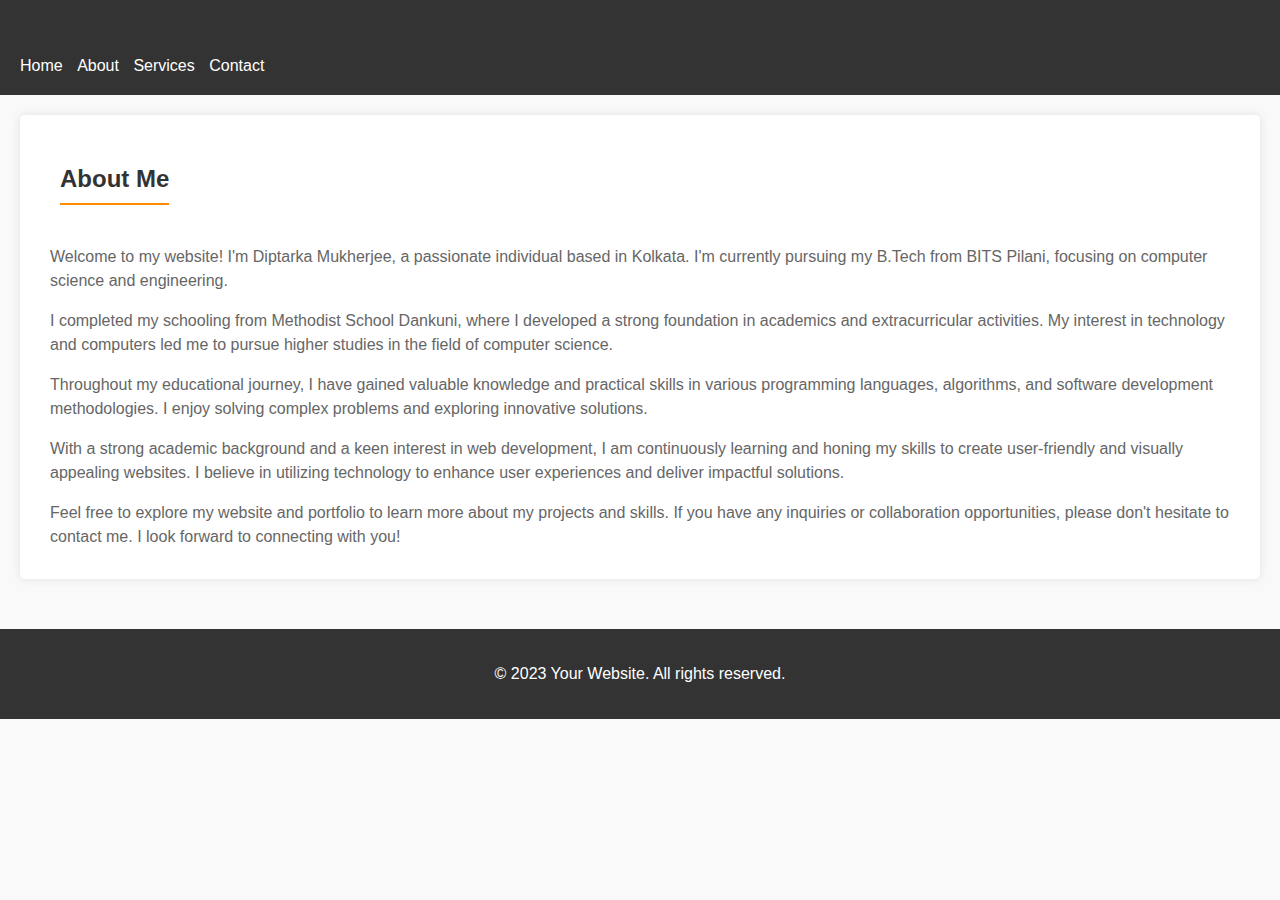
==== about.html @ 39aaf6c7 "Add files via upload" ====
<!DOCTYPE html>
<html>
<head>
  <title>About - Your Website</title>
  <link rel="stylesheet" type="text/css" href="styles.css">
</head>
<body>
  <header>
    <h1>Your Website</h1>
    <nav>
      <ul>
        <li><a href="index.html">Home</a></li>
        <li><a href="about.html">About</a></li>
        <li><a href="services.html">Services</a></li>
        <li><a href="contact.html">Contact</a></li>
      </ul>
    </nav>
  </header>

  <main>
    <section>
      <div class="main-content">
        <div class="section-header">
          <i class="fas fa-user"></i>
          <h2>About Me</h2>
        </div>
        <div class="section-content">
          <p>Welcome to my website! I'm Diptarka Mukherjee, a passionate individual based in Kolkata. I'm currently pursuing my B.Tech from BITS Pilani, focusing on computer science and engineering.</p>
          <p>I completed my schooling from Methodist School Dankuni, where I developed a strong foundation in academics and extracurricular activities. My interest in technology and computers led me to pursue higher studies in the field of computer science.</p>
          <p>Throughout my educational journey, I have gained valuable knowledge and practical skills in various programming languages, algorithms, and software development methodologies. I enjoy solving complex problems and exploring innovative solutions.</p>
          <p>With a strong academic background and a keen interest in web development, I am continuously learning and honing my skills to create user-friendly and visually appealing websites. I believe in utilizing technology to enhance user experiences and deliver impactful solutions.</p>
          <p>Feel free to explore my website and portfolio to learn more about my projects and skills. If you have any inquiries or collaboration opportunities, please don't hesitate to contact me. I look forward to connecting with you!</p>
        </div>
      </div>
    </section>
  </main>

  <footer>
    <p>&copy; 2023 Your Website. All rights reserved.</p>
  </footer>
</body>
</html>
---- styles.css ----
/* Body styles */
body {
  font-family: Arial, sans-serif;
  margin: 0;
  padding: 0;
}

/* Header styles */
header {
  background-color: #333;
  color: #fff;
  padding: 20px;
}

header h1 {
  margin: 0;
}

nav ul {
  list-style-type: none;
  margin: 0;
  padding: 0;
}

nav ul li {
  display: inline;
}

nav ul li a {
  color: #fff;
  text-decoration: none;
  margin-right: 10px;
}

/* Main content styles */
main {
  padding: 20px;
}

section {
  margin-bottom: 30px;
}

section h2 {
  color: #333;
  border-bottom: 2px solid #FF8C00;
  padding-bottom: 10px;
}

section p {
  color: #666;
  line-height: 1.5;
}

section ul {
  list-style-type: disc;
  color: #666;
}

/* Footer styles */
footer {
  background-color: #333;
  color: #fff;
  padding: 20px;
  text-align: center;
}

/* Custom colorful styles */
body {
  background-color: #f9f9f9;
}

h1,
h2,
h3 {
  color: #333;
}

a {
  color: #FF8C00;
  transition: color 0.3s ease-in-out;
}

a:hover {
  color: #FFA500;
}

button {
  background-color: #FF8C00;
  color: #fff;
  border: none;
  padding: 10px 20px;
  font-size: 16px;
  cursor: pointer;
  transition: background-color 0.3s ease-in-out;
}

button:hover {
  background-color: #FFA500;
}

/* Additional premium styles */
.main-content {
  background-color: #fff;
  padding: 30px;
  border-radius: 5px;
  box-shadow: 0 0 10px rgba(0, 0, 0, 0.1);
}

.section-header {
  display: flex;
  align-items: center;
  margin-bottom: 20px;
}

.section-header i {
  font-size: 24px;
  color: #FF8C00;
  margin-right: 10px;
}

.section-content {
  font-size: 16px;
}

.section-content p:first-of-type {
  margin-top: 0;
}

.section-content p:last-of-type {
  margin-bottom: 0;
}

.section-content ul {
  padding-left: 20px;
}

.section-content ul li {
  margin-bottom: 10px;
}
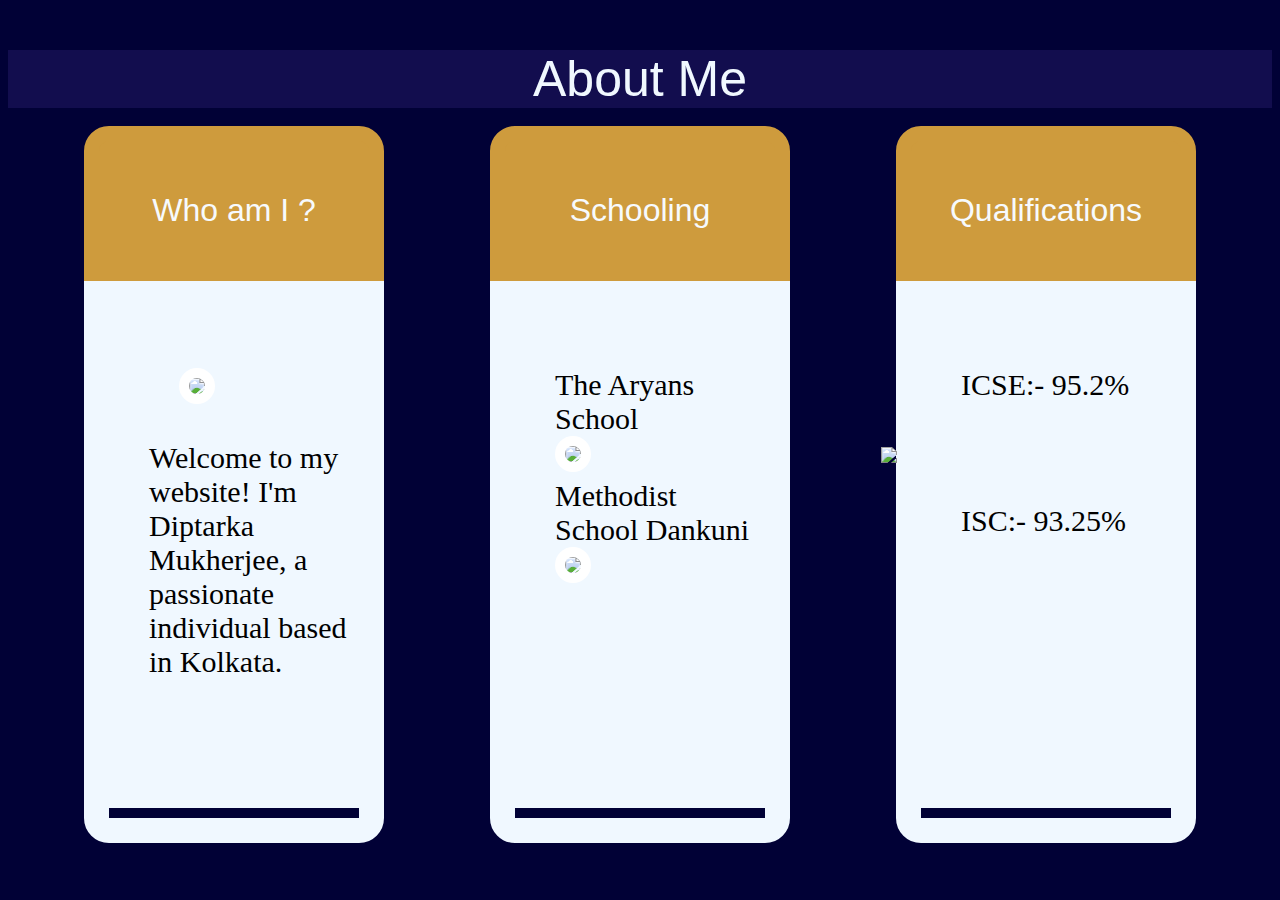
==== commit 1a2dc4a1: "Add files via upload" ====
--- a/about.html
+++ b/about.html
@@ -1,42 +1,66 @@
 <!DOCTYPE html>
-<html>
+<html lang="en">
 <head>
-  <title>About - Your Website</title>
-  <link rel="stylesheet" type="text/css" href="styles.css">
+    <meta charset="UTF-8">
+    <meta name="viewport" content="width=device-width, initial-scale=1.0">
+    <title>Document</title>
+    <link
+    rel="stylesheet"
+    href="srvcss.css"
+    />
 </head>
 <body>
-  <header>
-    <h1>Your Website</h1>
-    <nav>
-      <ul>
-        <li><a href="index.html">Home</a></li>
-        <li><a href="about.html">About</a></li>
-        <li><a href="services.html">Services</a></li>
-        <li><a href="contact.html">Contact</a></li>
-      </ul>
-    </nav>
-  </header>
+    <header>
+        <p>About Me</p>
+    </header>
+    <div id="content">
+        <div class="srv">
+            <div id="content_head">
+                <p class="xyz">Who am I ? </p>
+            </div>
+            <div class="main_content" >
+                <ul class="main_content1" >
+                    <img src="picture.jpeg" style="width: 110px; position: relative;left:30px; border:10px solid white; border-radius:50px ;">
+                    <p>Welcome to my website! I'm Diptarka Mukherjee, a passionate individual based in Kolkata. <p>
+                    </ul>
+            </div>
+        </div>
+        <div class="srv">
+            <div id="content_head">
+                <p class="xyz">Schooling</p>
+            </div>
+            <div class="main_content">
+                <ul class="main_content1">
+                <li>The Aryans School</li>
+                <img src="https://lh3.googleusercontent.com/p/AF1QipOLq_hI4UmTnvYZTLZ2qPggLsZEnp1FGfZqwL7V=w1080-h608-p-no-v0" style="width: 170px;border: 10px solid white;border-radius:50px ;">
+                <br/>
+                <li>Methodist School Dankuni</li>
+                <img src="https://wbacs.in/uploads/school_files/f0e83dfd7cd47ca7e350d61e3ed04bdd.png" style="width: 170px;border: 10px solid white;border-radius:50px ;">
+            </ul>
+            </div>
 
-  <main>
-    <section>
-      <div class="main-content">
-        <div class="section-header">
-          <i class="fas fa-user"></i>
-          <h2>About Me</h2>
         </div>
-        <div class="section-content">
-          <p>Welcome to my website! I'm Diptarka Mukherjee, a passionate individual based in Kolkata. I'm currently pursuing my B.Tech from BITS Pilani, focusing on computer science and engineering.</p>
-          <p>I completed my schooling from Methodist School Dankuni, where I developed a strong foundation in academics and extracurricular activities. My interest in technology and computers led me to pursue higher studies in the field of computer science.</p>
-          <p>Throughout my educational journey, I have gained valuable knowledge and practical skills in various programming languages, algorithms, and software development methodologies. I enjoy solving complex problems and exploring innovative solutions.</p>
-          <p>With a strong academic background and a keen interest in web development, I am continuously learning and honing my skills to create user-friendly and visually appealing websites. I believe in utilizing technology to enhance user experiences and deliver impactful solutions.</p>
-          <p>Feel free to explore my website and portfolio to learn more about my projects and skills. If you have any inquiries or collaboration opportunities, please don't hesitate to contact me. I look forward to connecting with you!</p>
+        <div class="srv">
+            <div id="content_head">
+                <p class="xyz">Qualifications</p>
+            </div>
+            <div class="main_content">
+                
+             <ul class="main_content1">
+                <li>ICSE:- 95.2%</li>
+                <br/>
+                <img src="https://play-lh.googleusercontent.com/qZ3TaI8qxHm9qFReSJhkyAsRZtXqEWJJru9ImuXFfTz4FiElqwwT0X6hLxHAQHfwKfwD=w600-h300-pc0xffffff-pd" style="width:300px ;position: relative; right: 80px;">
+                <br/>
+                <br/>
+                <li>ISC:- 93.25%</li>
+                
+             </ul>
+            </div>
+
         </div>
-      </div>
-    </section>
-  </main>
+        
 
-  <footer>
-    <p>&copy; 2023 Your Website. All rights reserved.</p>
-  </footer>
+        </div>
+    </div>
 </body>
 </html>--- a/srvcss.css
+++ b/srvcss.css
@@ -0,0 +1,62 @@
+body{
+    background-color: rgb(1, 1, 54);
+}
+header{
+    background-color: rgb(18, 13, 78);
+    color: aliceblue;
+    font-family: 'Noto Sans', sans-serif;
+    text-align: center;
+    font-size: 50px;
+    
+}
+#content{
+    display: flex;
+    flex-direction: row;
+    justify-content: space-evenly;
+    gap:30px;
+    
+
+}
+
+.srv{
+background-color: aliceblue;
+width: 300px;
+height: 650px;
+}
+#content_head
+{
+    position: relative;
+    background-color: rgb(206, 155, 61);
+    color: rgb(247, 250, 253);
+    font-size: xx-large;
+    text-align: center;
+    bottom: 32px;
+    height:125px;
+    border: 15px solid rgb(206, 155, 61);
+    border-radius: 25px;
+    border-bottom-left-radius:0px ;
+    border-bottom-right-radius:0px ;
+    font-family: 'Cabin', sans-serif;;
+    
+    
+}
+.xyz{
+     position: relative;
+     top: 15%;
+}
+.main_content1{
+    position: relative;
+    font-size: 30px;
+    list-style: none;
+    height:450px; 
+    border: 25px solid aliceblue;
+    border-radius: 25px;
+}
+@media (max-width:1081px) and (max-height:2401px){
+    #content{
+        display: flex;
+        flex-direction: column;
+        align-items: center;
+        gap:150px;
+    }
+}
